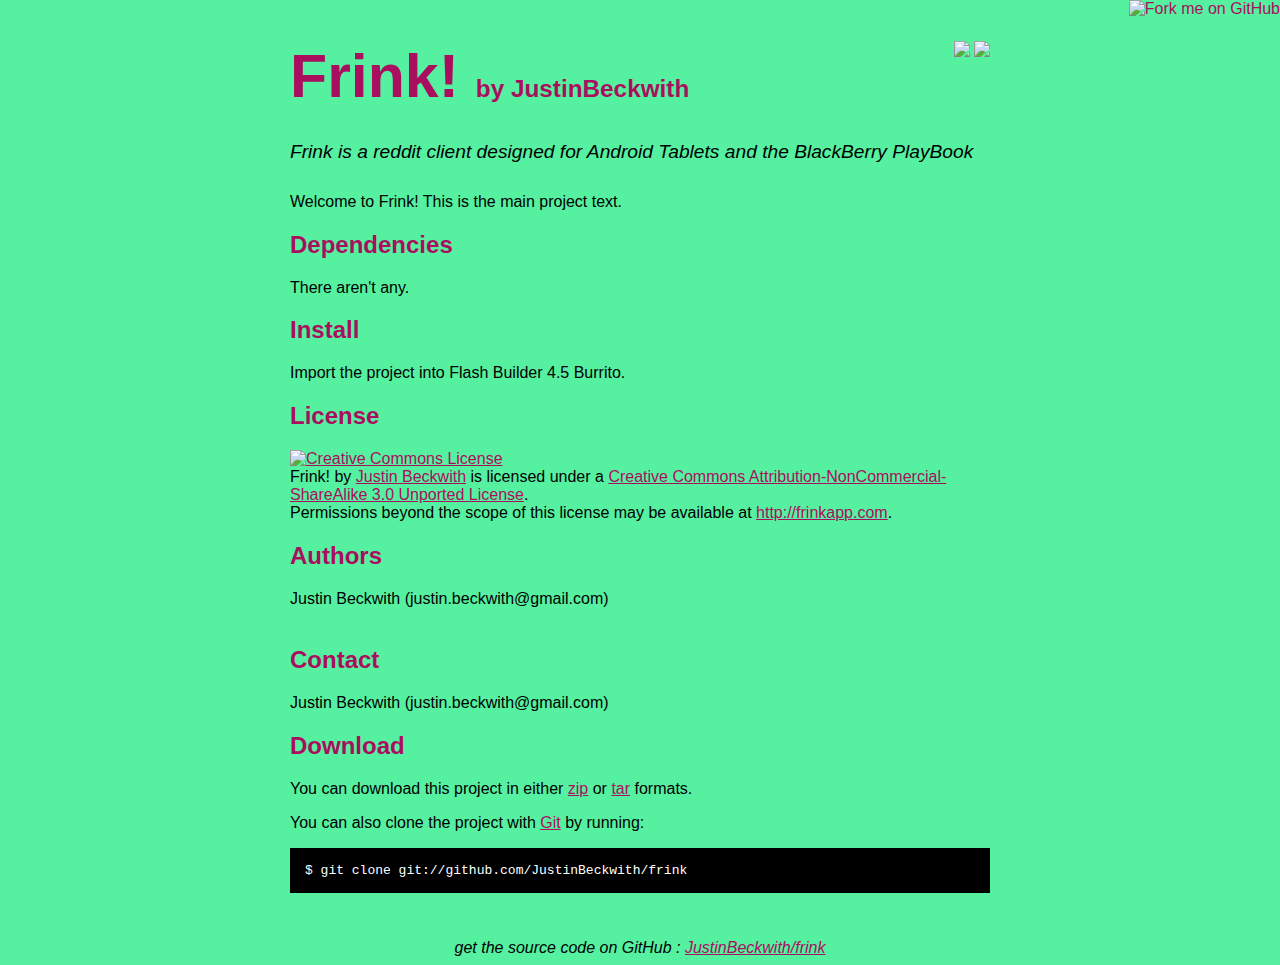
==== index.html @ d48470ff "github generated gh-pages branch" ====
<!DOCTYPE html>
<html>
<head>
  <meta charset='utf-8'>

  <title>JustinBeckwith/frink @ GitHub</title>

  <style type="text/css">
    body {
      margin-top: 1.0em;
      background-color: #55f1a1;
      font-family: Helvetica, Arial, FreeSans, san-serif;
      color: #000000;
    }
    #container {
      margin: 0 auto;
      width: 700px;
    }
    h1 { font-size: 3.8em; color: #aa0e5e; margin-bottom: 3px; }
    h1 .small { font-size: 0.4em; }
    h1 a { text-decoration: none }
    h2 { font-size: 1.5em; color: #aa0e5e; }
    h3 { text-align: center; color: #aa0e5e; }
    a { color: #aa0e5e; }
    .description { font-size: 1.2em; margin-bottom: 30px; margin-top: 30px; font-style: italic;}
    .download { float: right; }
    pre { background: #000; color: #fff; padding: 15px;}
    hr { border: 0; width: 80%; border-bottom: 1px solid #aaa}
    .footer { text-align:center; padding-top:30px; font-style: italic; }
  </style>
</head>

<body>
  <a href="http://github.com/JustinBeckwith/frink"><img style="position: absolute; top: 0; right: 0; border: 0;" src="http://s3.amazonaws.com/github/ribbons/forkme_right_darkblue_121621.png" alt="Fork me on GitHub" /></a>

  <div id="container">

    <div class="download">
      <a href="http://github.com/JustinBeckwith/frink/zipball/master">
        <img border="0" width="90" src="http://github.com/images/modules/download/zip.png"></a>
      <a href="http://github.com/JustinBeckwith/frink/tarball/master">
        <img border="0" width="90" src="http://github.com/images/modules/download/tar.png"></a>
    </div>

    <h1><a href="http://github.com/JustinBeckwith/frink">Frink!</a>
      <span class="small">by <a href="http://github.com/JustinBeckwith">JustinBeckwith</a></span></h1>

    <div class="description">
      Frink is a reddit client designed for Android Tablets and the BlackBerry PlayBook
    </div>

    <p>Welcome to Frink! 

This is the main project text.</p><h2>Dependencies</h2>
<p>There aren't any.</p>
<h2>Install</h2>
<p>Import the project into Flash Builder 4.5 Burrito.</p>
<h2>License</h2>
<p><a rel="license" href="http://creativecommons.org/licenses/by-nc-sa/3.0/"><img alt="Creative Commons License" style="border-width:0" src="http://i.creativecommons.org/l/by-nc-sa/3.0/88x31.png" /></a><br /><span xmlns:dct="http://purl.org/dc/terms/" property="dct:title">Frink!</span> by <a xmlns:cc="http://creativecommons.org/ns#" href="http://jbeckwith.com" property="cc:attributionName" rel="cc:attributionURL">Justin Beckwith</a> is licensed under a <a rel="license" href="http://creativecommons.org/licenses/by-nc-sa/3.0/">Creative Commons Attribution-NonCommercial-ShareAlike 3.0 Unported License</a>.<br />Permissions beyond the scope of this license may be available at <a xmlns:cc="http://creativecommons.org/ns#" href="http://frinkapp.com" rel="cc:morePermissions">http://frinkapp.com</a>.</p>
<h2>Authors</h2>
<p>Justin Beckwith (justin.beckwith@gmail.com)<br/><br/>      </p>
<h2>Contact</h2>
<p>Justin Beckwith (justin.beckwith@gmail.com)<br/>      </p>


    <h2>Download</h2>
    <p>
      You can download this project in either
      <a href="http://github.com/JustinBeckwith/frink/zipball/master">zip</a> or
      <a href="http://github.com/JustinBeckwith/frink/tarball/master">tar</a> formats.
    </p>
    <p>You can also clone the project with <a href="http://git-scm.com">Git</a>
      by running:
      <pre>$ git clone git://github.com/JustinBeckwith/frink</pre>
    </p>

    <div class="footer">
      get the source code on GitHub : <a href="http://github.com/JustinBeckwith/frink">JustinBeckwith/frink</a>
    </div>

  </div>

  
</body>
</html>
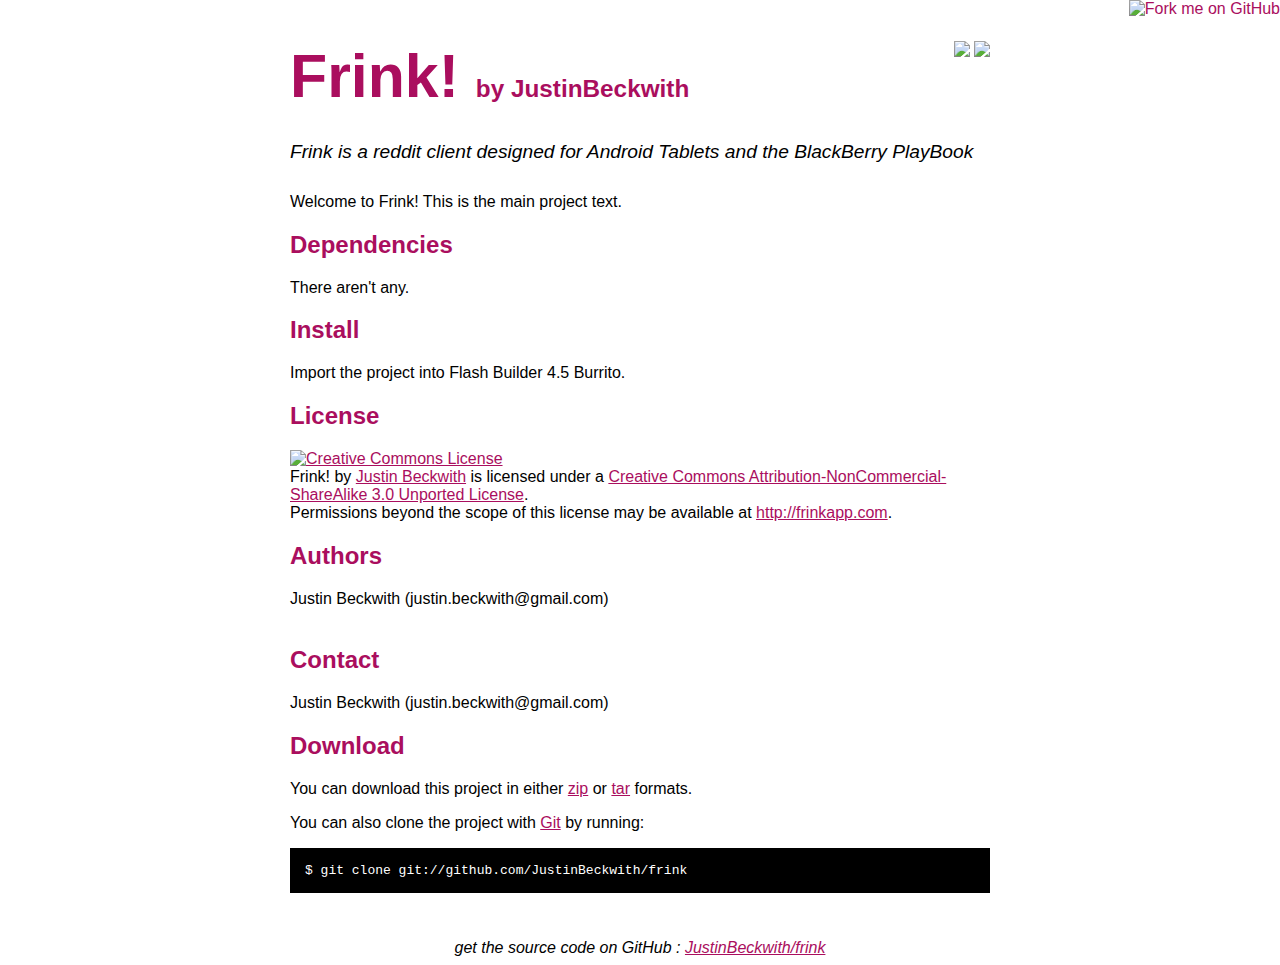
==== commit 5f225bf6: "fixed background color" ====
--- a/index.html
+++ b/index.html
@@ -2,13 +2,15 @@
 <html>
 <head>
   <meta charset='utf-8'>
+
+
 
   <title>JustinBeckwith/frink @ GitHub</title>
 
   <style type="text/css">
     body {
       margin-top: 1.0em;
-      background-color: #55f1a1;
+      background-color: #FFFFFF;
       font-family: Helvetica, Arial, FreeSans, san-serif;
       color: #000000;
     }
@@ -49,8 +51,8 @@
       Frink is a reddit client designed for Android Tablets and the BlackBerry PlayBook
     </div>
 
-    <p>Welcome to Frink! 
-
+    <p>Welcome to Frink! 
+
 This is the main project text.</p><h2>Dependencies</h2>
 <p>There aren't any.</p>
 <h2>Install</h2>
@@ -58,11 +60,11 @@
 <h2>License</h2>
 <p><a rel="license" href="http://creativecommons.org/licenses/by-nc-sa/3.0/"><img alt="Creative Commons License" style="border-width:0" src="http://i.creativecommons.org/l/by-nc-sa/3.0/88x31.png" /></a><br /><span xmlns:dct="http://purl.org/dc/terms/" property="dct:title">Frink!</span> by <a xmlns:cc="http://creativecommons.org/ns#" href="http://jbeckwith.com" property="cc:attributionName" rel="cc:attributionURL">Justin Beckwith</a> is licensed under a <a rel="license" href="http://creativecommons.org/licenses/by-nc-sa/3.0/">Creative Commons Attribution-NonCommercial-ShareAlike 3.0 Unported License</a>.<br />Permissions beyond the scope of this license may be available at <a xmlns:cc="http://creativecommons.org/ns#" href="http://frinkapp.com" rel="cc:morePermissions">http://frinkapp.com</a>.</p>
 <h2>Authors</h2>
-<p>Justin Beckwith (justin.beckwith@gmail.com)-<br/>+<p>Justin Beckwith (justin.beckwith@gmail.com)
+<br/>
 <br/>      </p>
 <h2>Contact</h2>
-<p>Justin Beckwith (justin.beckwith@gmail.com)+<p>Justin Beckwith (justin.beckwith@gmail.com)
 <br/>      </p>
 
 
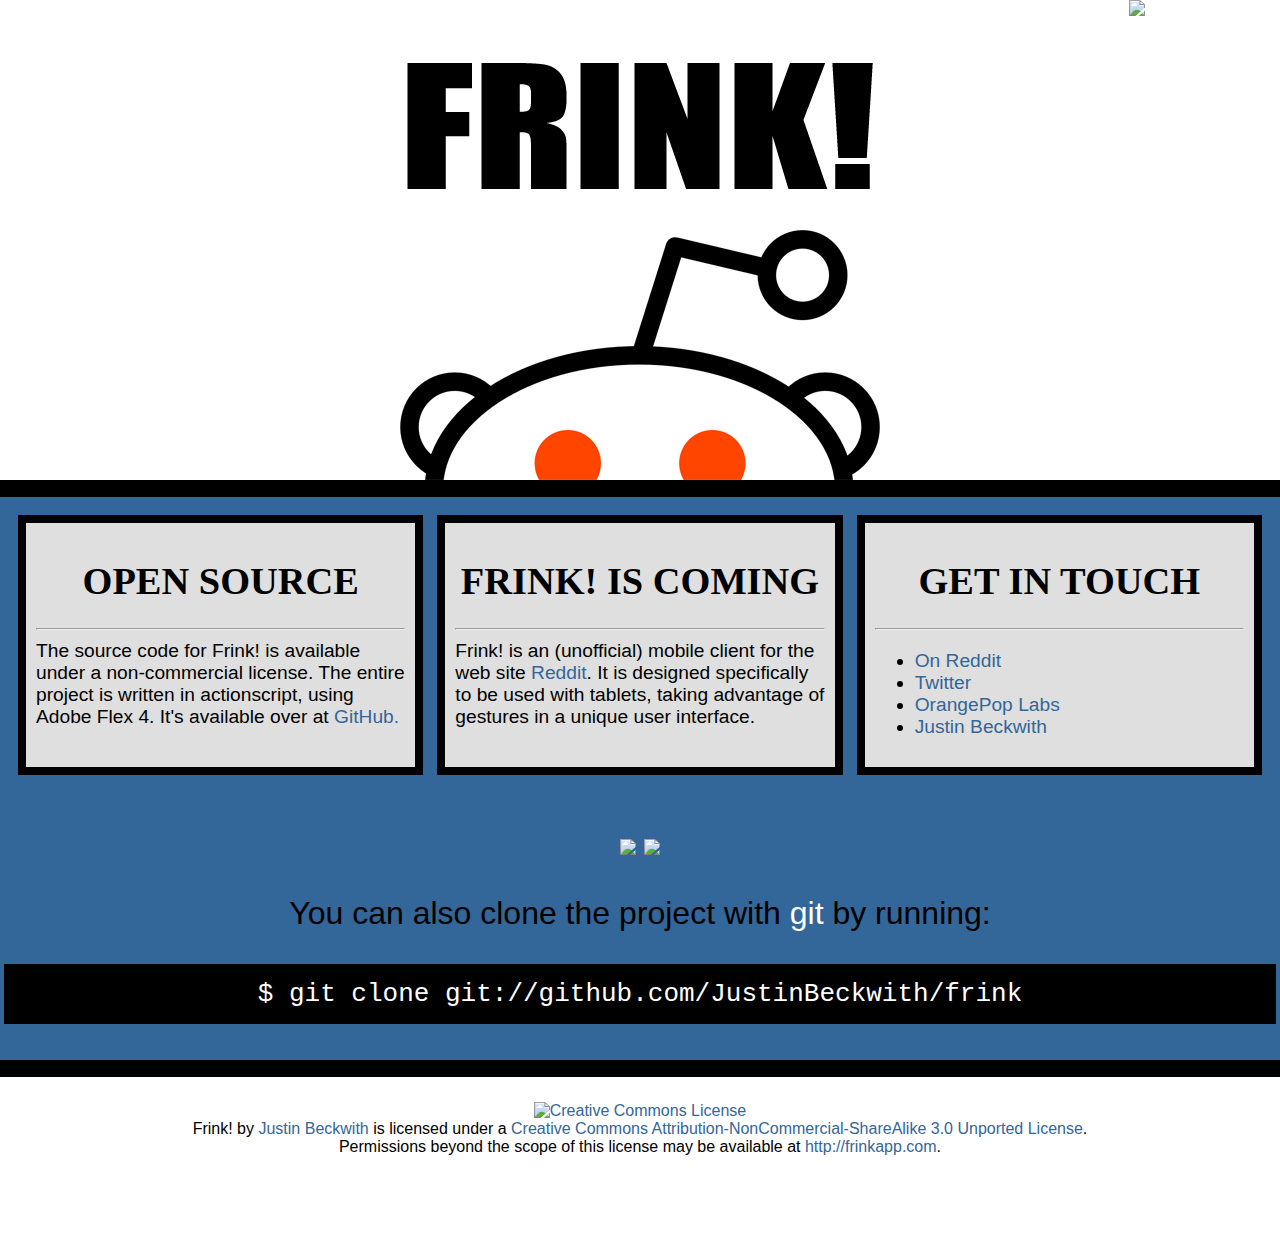
==== commit f91d8491: "updated web site to frinkapp.com layout" ====
--- a/index.html
+++ b/index.html
@@ -1,90 +1,105 @@
 <!DOCTYPE html>
-<html>
-<head>
-  <meta charset='utf-8'>
+<html lang="en">
+	<head>
+		<meta http-equiv="Content-Type" content="text/html; charset=utf-8">
+		<title>Frink! - the reddit client for tablets</title>		
+		<meta name="author" content="Justin Beckwith">
+		
+		<!-- jquery -->
+		<script src="plugins/jquery-1.5.2.min.js" type="text/javascript"></script>
 
+		<!-- coin slider -->
+		<script type="text/javascript" src="plugins/coin-slider/coin-slider.min.js"></script>
+		<link rel="stylesheet" href="plugins/coin-slider/coin-slider-styles.css" type="text/css" />
 
+		<!-- core -->
+		<link rel="stylesheet" href="styles/frink.css" />
+		<script src="scripts/frink.js" type="text/javascript"></script>
+		
+	</head>
+	<body>
+		<a href="http://github.com/JustinBeckwith/frink"><img style="position: absolute; top: 0; right: 0; border: 0;" src="http://s3.amazonaws.com/github/ribbons/forkme_right_darkblue_121621.png" alt="Fork me on GitHub" /></a>
+		<div id="top">
+			<img src="images/bigfrink.png" alt="coming soon..." />
+		</div>	
+		
+		<div id="main">
+								
+			<table cellspacing="14">
+				<tr>
+					<td class="box">
+						<h1>OPEN SOURCE</h1>
+						<hr />
+						The source code for Frink! is available under a non-commercial license.  The entire project is written in actionscript, using Adobe Flex 4. It's available over at <a href="https://github.com/JustinBeckwith/frink" target="_blank">GitHub.</a>
+					</td>
+					<td class="box">
+						<h1>FRINK! IS COMING</h1>
+						<hr />
+						Frink! is an (unofficial) mobile client for the web site <a href="http://www.reddit.com" target="_blank">Reddit</a>.  It is designed specifically to be used with tablets, taking advantage of gestures in a unique user interface.
+					</td>
+					<td class="box">
+						<h1>GET IN TOUCH</h1>
+						<hr />
+						<ul>
+							<li><a href="http://www.reddit.com/r/frinkapp" target="_blank">On Reddit</a></li>
+							<li><a href="http://twitter.com/frinkapp" target="_blank">Twitter</a></li>
+							<li><a href="http://orangepoplabs.com" target="_blank">OrangePop Labs</a></li>
+							<li><a href="http://jbeckwith.com" target="_blank">Justin Beckwith</a></li>
+						</ul>
+					</td>
+				</tr>
+			</table>
+			
+			<br />
+			
+			<div id>
+				<a href="http://github.com/JustinBeckwith/frink/zipball/master">
+					<img border="0" width="90" src="http://github.com/images/modules/download/zip.png">
+				</a>
+				<a href="http://github.com/JustinBeckwith/frink/tarball/master">
+					<img border="0" width="90" src="http://github.com/images/modules/download/tar.png">
+				</a>
+			
+				<p>
+					You can also clone the project with <a href="http://git-scm.com">git</a> by running:
+					<pre>$ git clone git://github.com/JustinBeckwith/frink</pre>
+				</p>
+			</div>
+			
+			<!--
+			<div id="slideOuter">
+				<div id="slideInner" >
+					<div id='coin-slider'>
+						<a href="#">
+							<img src='images/screenshots/posts.png' >
+							<span>Here is a list of posts</span>
+						</a>				
+						<a href="#">
+							<img src='images/screenshots/comments.png' >
+							<span>View comments from other users</span>
+						</a>	
+						<a href="#">
+							<img src='images/screenshots/post-details.png' >
+							<span>View the details of a post</span>
+						</a>	
+						<a href="#">
+							<img src='images/screenshots/subreddits.png' >
+							<span>Read individual subreddits</span>
+						</a>	
+					</div>
+				</div>
+			</div>
+			-->	
+		</div>
+		
+		<div id="footer">						
+		    
+		   <a rel="license" href="http://creativecommons.org/licenses/by-nc-sa/3.0/"><img alt="Creative Commons License" style="border-width:0" src="http://i.creativecommons.org/l/by-nc-sa/3.0/88x31.png" /></a><br /><span xmlns:dct="http://purl.org/dc/terms/" property="dct:title">Frink!</span> by <a xmlns:cc="http://creativecommons.org/ns#" href="http://jbeckwith.com" property="cc:attributionName" rel="cc:attributionURL">Justin Beckwith</a> is licensed under a <a rel="license" href="http://creativecommons.org/licenses/by-nc-sa/3.0/">Creative Commons Attribution-NonCommercial-ShareAlike 3.0 Unported License</a>.<br />Permissions beyond the scope of this license may be available at <a xmlns:cc="http://creativecommons.org/ns#" href="http://frinkapp.com" rel="cc:morePermissions">http://frinkapp.com</a>.
+		      		        		           			
+		</div>
 
-  <title>JustinBeckwith/frink @ GitHub</title>
-
-  <style type="text/css">
-    body {
-      margin-top: 1.0em;
-      background-color: #FFFFFF;
-      font-family: Helvetica, Arial, FreeSans, san-serif;
-      color: #000000;
-    }
-    #container {
-      margin: 0 auto;
-      width: 700px;
-    }
-    h1 { font-size: 3.8em; color: #aa0e5e; margin-bottom: 3px; }
-    h1 .small { font-size: 0.4em; }
-    h1 a { text-decoration: none }
-    h2 { font-size: 1.5em; color: #aa0e5e; }
-    h3 { text-align: center; color: #aa0e5e; }
-    a { color: #aa0e5e; }
-    .description { font-size: 1.2em; margin-bottom: 30px; margin-top: 30px; font-style: italic;}
-    .download { float: right; }
-    pre { background: #000; color: #fff; padding: 15px;}
-    hr { border: 0; width: 80%; border-bottom: 1px solid #aaa}
-    .footer { text-align:center; padding-top:30px; font-style: italic; }
-  </style>
-</head>
-
-<body>
-  <a href="http://github.com/JustinBeckwith/frink"><img style="position: absolute; top: 0; right: 0; border: 0;" src="http://s3.amazonaws.com/github/ribbons/forkme_right_darkblue_121621.png" alt="Fork me on GitHub" /></a>
-
-  <div id="container">
-
-    <div class="download">
-      <a href="http://github.com/JustinBeckwith/frink/zipball/master">
-        <img border="0" width="90" src="http://github.com/images/modules/download/zip.png"></a>
-      <a href="http://github.com/JustinBeckwith/frink/tarball/master">
-        <img border="0" width="90" src="http://github.com/images/modules/download/tar.png"></a>
-    </div>
-
-    <h1><a href="http://github.com/JustinBeckwith/frink">Frink!</a>
-      <span class="small">by <a href="http://github.com/JustinBeckwith">JustinBeckwith</a></span></h1>
-
-    <div class="description">
-      Frink is a reddit client designed for Android Tablets and the BlackBerry PlayBook
-    </div>
-
-    <p>Welcome to Frink! 
-
-This is the main project text.</p><h2>Dependencies</h2>
-<p>There aren't any.</p>
-<h2>Install</h2>
-<p>Import the project into Flash Builder 4.5 Burrito.</p>
-<h2>License</h2>
-<p><a rel="license" href="http://creativecommons.org/licenses/by-nc-sa/3.0/"><img alt="Creative Commons License" style="border-width:0" src="http://i.creativecommons.org/l/by-nc-sa/3.0/88x31.png" /></a><br /><span xmlns:dct="http://purl.org/dc/terms/" property="dct:title">Frink!</span> by <a xmlns:cc="http://creativecommons.org/ns#" href="http://jbeckwith.com" property="cc:attributionName" rel="cc:attributionURL">Justin Beckwith</a> is licensed under a <a rel="license" href="http://creativecommons.org/licenses/by-nc-sa/3.0/">Creative Commons Attribution-NonCommercial-ShareAlike 3.0 Unported License</a>.<br />Permissions beyond the scope of this license may be available at <a xmlns:cc="http://creativecommons.org/ns#" href="http://frinkapp.com" rel="cc:morePermissions">http://frinkapp.com</a>.</p>
-<h2>Authors</h2>
-<p>Justin Beckwith (justin.beckwith@gmail.com)
-<br/>
-<br/>      </p>
-<h2>Contact</h2>
-<p>Justin Beckwith (justin.beckwith@gmail.com)
-<br/>      </p>
-
-
-    <h2>Download</h2>
-    <p>
-      You can download this project in either
-      <a href="http://github.com/JustinBeckwith/frink/zipball/master">zip</a> or
-      <a href="http://github.com/JustinBeckwith/frink/tarball/master">tar</a> formats.
-    </p>
-    <p>You can also clone the project with <a href="http://git-scm.com">Git</a>
-      by running:
-      <pre>$ git clone git://github.com/JustinBeckwith/frink</pre>
-    </p>
-
-    <div class="footer">
-      get the source code on GitHub : <a href="http://github.com/JustinBeckwith/frink">JustinBeckwith/frink</a>
-    </div>
-
-  </div>
-
-  
-</body>
+		 
+			    
+			
+	</body>
 </html>
--- a/plugins/coin-slider/coin-slider-styles.css
+++ b/plugins/coin-slider/coin-slider-styles.css
@@ -0,0 +1,17 @@
+/*
+	Coin Slider jQuery plugin CSS styles
+	http://workshop.rs/projects/coin-slider
+*/
+
+
+.coin-slider { overflow: hidden; zoom: 1; position: relative; }
+.coin-slider a{ text-decoration: none; outline: none; border: none; }
+
+.cs-buttons { font-size: 0px; padding: 10px; float: left; }
+.cs-buttons a { margin-left: 5px; height: 10px; width: 10px; float: left; border: 1px solid #B8C4CF; color: #B8C4CF; text-indent: -1000px; }
+.cs-active { background-color: #B8C4CF; color: #FFFFFF; }
+
+.cs-title { width: 545px; padding: 10px; background-color: #000000; color: #FFFFFF; }
+
+.cs-prev, 
+.cs-next { background-color: #000000; color: #FFFFFF; padding: 0px 10px; }
--- a/styles/frink.css
+++ b/styles/frink.css
@@ -0,0 +1,103 @@
+
+
+/*--------------------------------------------------------------------------
+--
+-- MAIN
+--
+--------------------------------------------------------------------------*/
+
+body {
+	font-family: verdana, arial;
+	margin: 0px;
+	padding: 0px;
+	background-color: #FFFFFF;
+}
+
+pre { 
+	background: #000; 
+	color: #fff; 
+	padding: 15px;
+}
+
+a {
+	text-decoration: none;
+	color: #fff;
+}
+
+a:hover {
+	text-decoration: underline;
+}
+
+#top {
+	background-color: #FFFFFF;
+	text-align: center;
+}
+
+#top img {
+	margin-right: auto;
+	margin-left: auto;
+	display: block;
+}
+
+#main {
+	border-bottom: 17px solid #000000;
+	border-top: 17px solid #000000;
+	font-size: 2em;
+	padding: 4px;
+	text-align: center;
+	vertical-align: top;
+	background-color: #336699;
+}
+
+#footer {
+	margin-top: 25px;
+	min-height: 150px;
+	text-align:center;
+}
+
+#footer a {
+	color: #336699;
+}
+
+#main table {
+	width: 100%;
+	border: none;
+}
+
+.box {
+	vertical-align: top;
+	margin: 10px;
+	text-align: left;
+	width: 25%;
+	border: 8px solid #000000;
+	background-color: #DFDFDF;
+	color: #000000;
+	padding: 10px;
+	font-size: 0.6em;
+}
+
+.box h1 {
+	font-size: 2em;
+	font-weight: bold;
+	text-align: center;
+	font-family: impact;
+	text-transform: capitalize;
+}
+
+
+.box a {
+	color: #336699;
+}
+
+#slideOuter {
+	margin: 10px;
+	border: 8px solid #000000; 
+	background-color: #CCCCCC;
+}
+
+#slideInner {
+	width:1104px; 
+	margin-right: auto; 
+	margin-left: auto;
+}
+
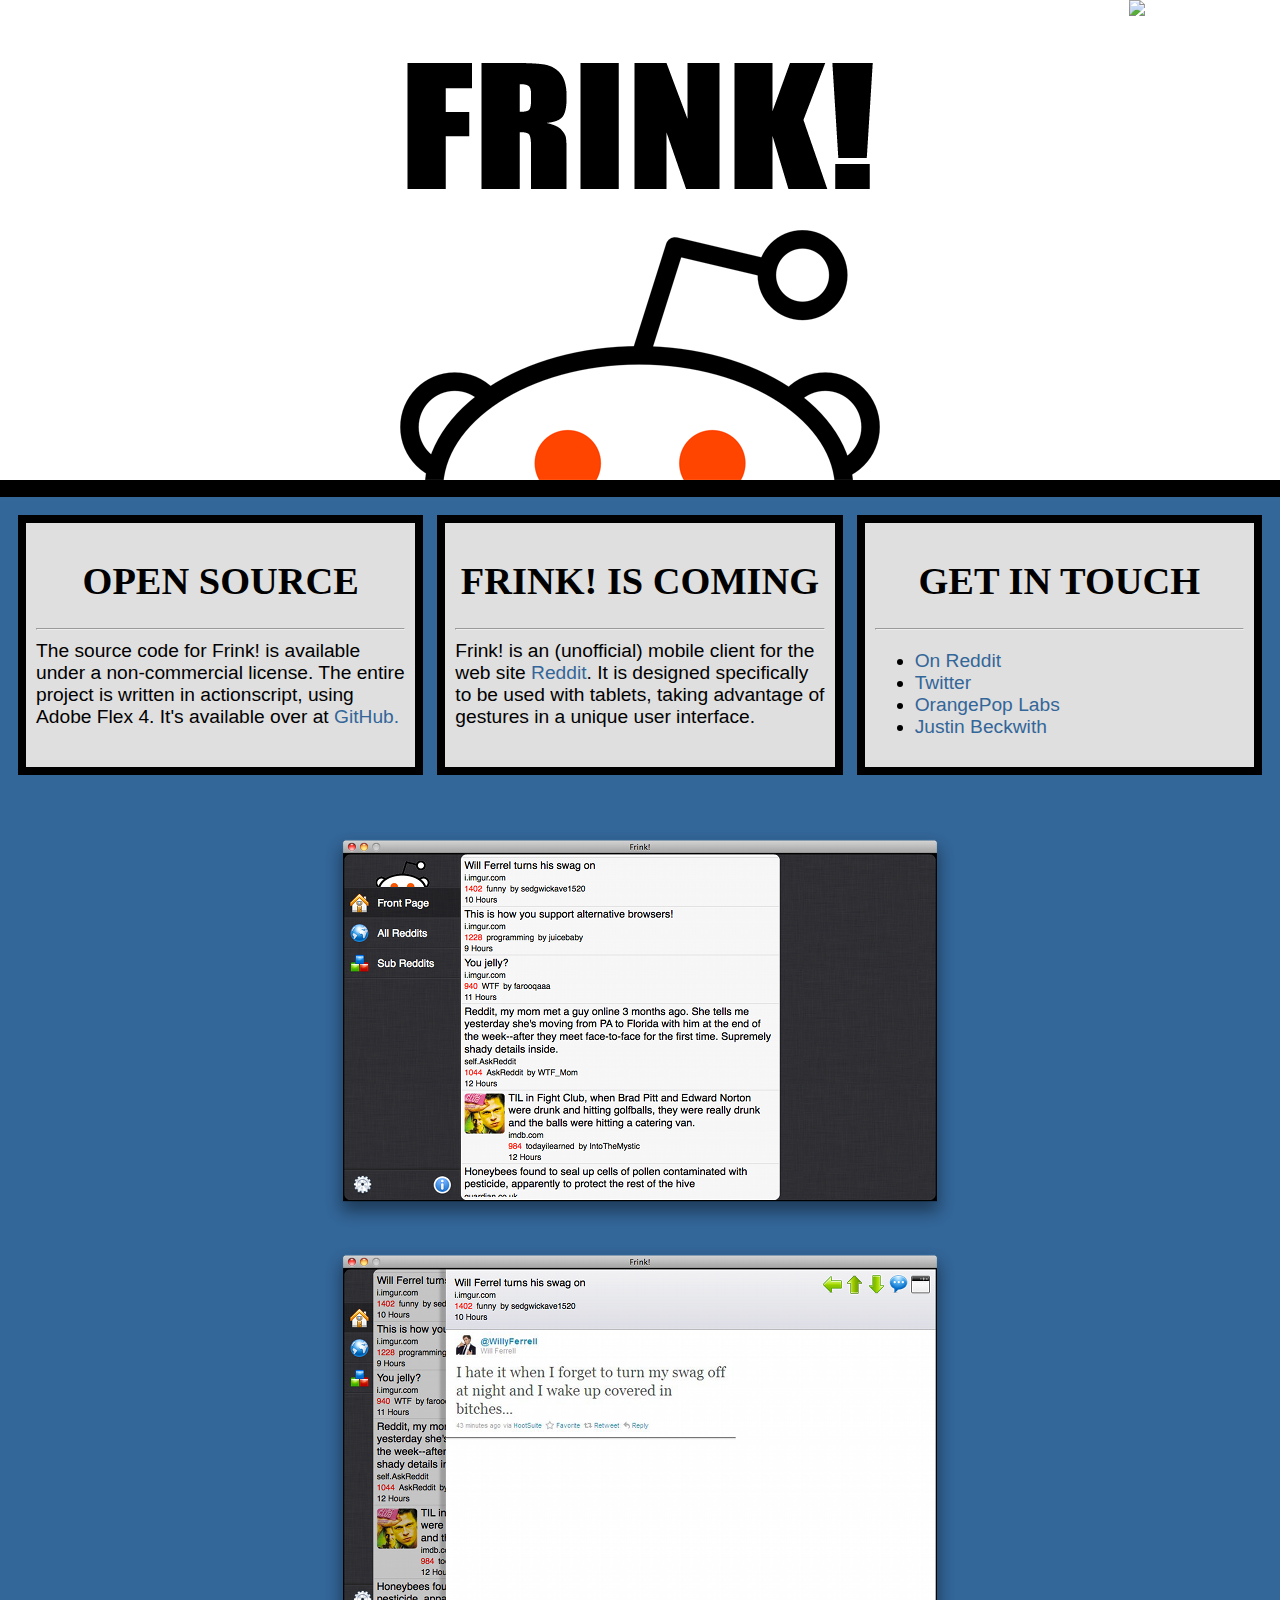
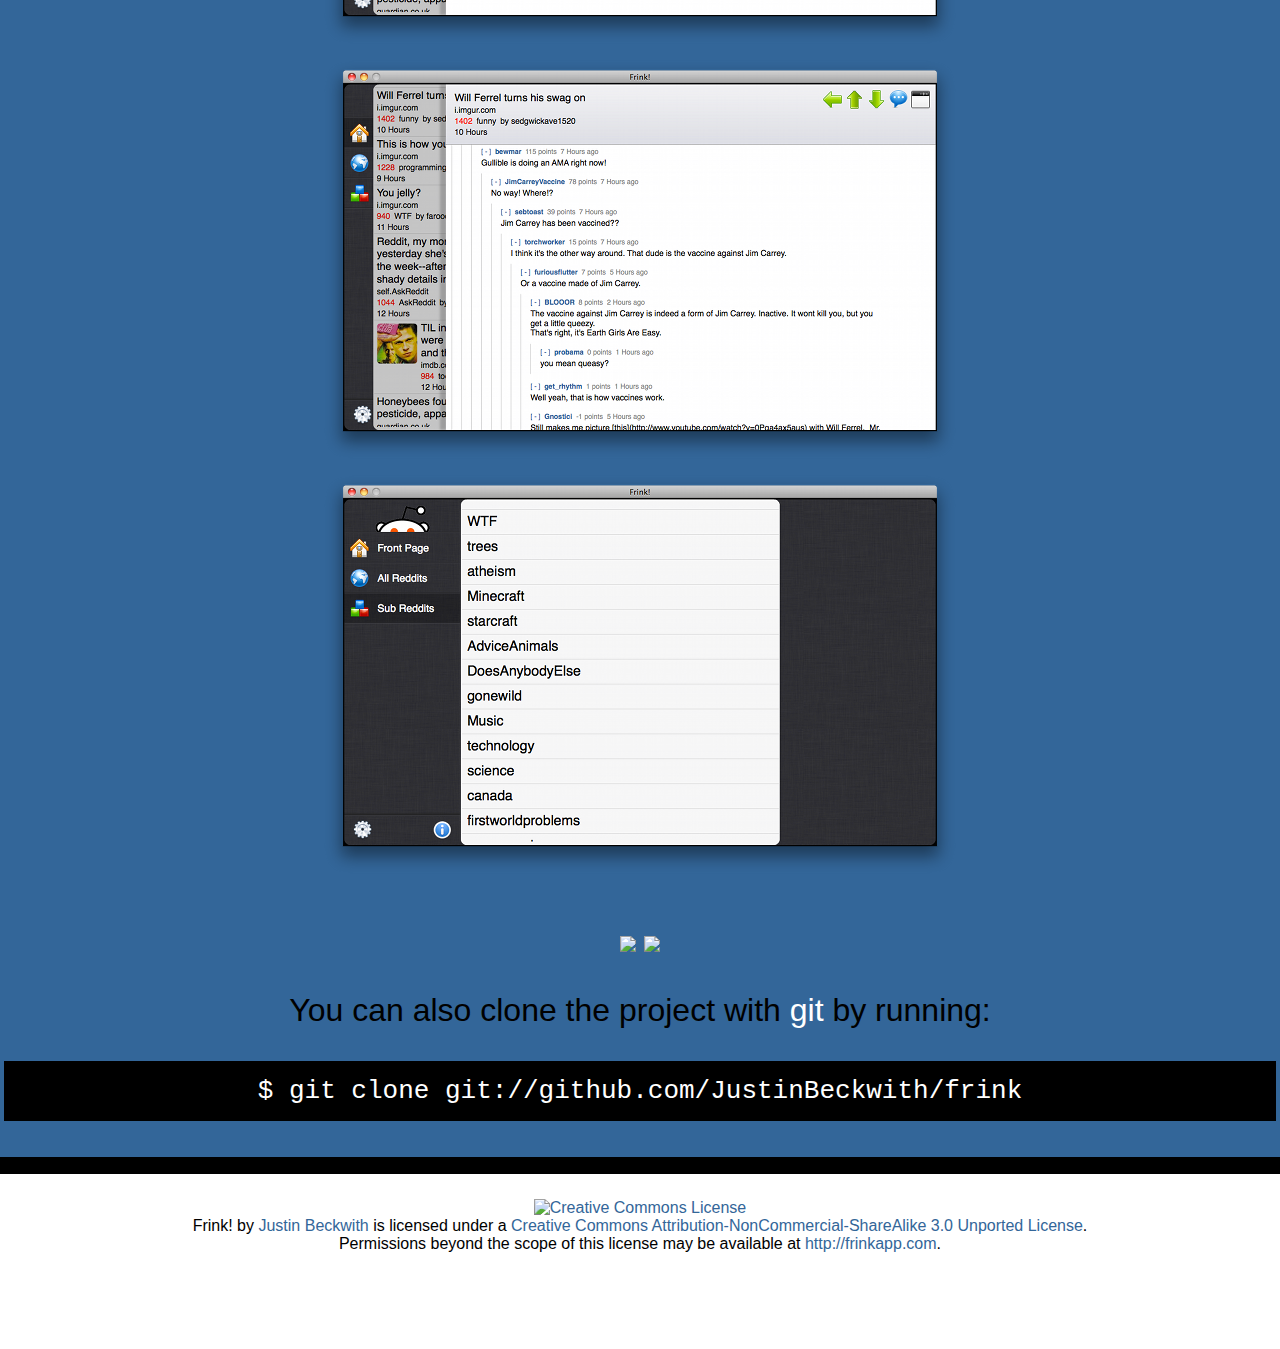
==== commit 6566463c: "added screenshots to website" ====
--- a/index.html
+++ b/index.html
@@ -8,9 +8,9 @@
 		<!-- jquery -->
 		<script src="plugins/jquery-1.5.2.min.js" type="text/javascript"></script>
 
-		<!-- coin slider -->
-		<script type="text/javascript" src="plugins/coin-slider/coin-slider.min.js"></script>
-		<link rel="stylesheet" href="plugins/coin-slider/coin-slider-styles.css" type="text/css" />
+		<!-- nivo slider -->
+		<script type="text/javascript" src="plugins/nivo-slider/jquery.nivo.slider.pack.js"></script>
+		<link rel="stylesheet" href="plugins/nivo-slider/nivo-slider.css" type="text/css" />
 
 		<!-- core -->
 		<link rel="stylesheet" href="styles/frink.css" />
@@ -51,6 +51,16 @@
 			</table>
 			
 			<br />
+			<div id="slideOuter">
+				<div id="slideInner">
+			    	<img src="images/screenshots/posts640.png" alt="view a list of posts!" />
+					<img src="images/screenshots/post-details640.png" alt="view the details of a post!" />
+			    	<img src="images/screenshots/comments640.png" alt="view a list of comments!" title="view a list of comments!" />
+			    	<img src="images/screenshots/subreddits640.png" alt="view a list of subreddits!" />
+				</div>
+			</div>
+			
+			<br />
 			
 			<div id>
 				<a href="http://github.com/JustinBeckwith/frink/zipball/master">
@@ -66,30 +76,8 @@
 				</p>
 			</div>
 			
-			<!--
-			<div id="slideOuter">
-				<div id="slideInner" >
-					<div id='coin-slider'>
-						<a href="#">
-							<img src='images/screenshots/posts.png' >
-							<span>Here is a list of posts</span>
-						</a>				
-						<a href="#">
-							<img src='images/screenshots/comments.png' >
-							<span>View comments from other users</span>
-						</a>	
-						<a href="#">
-							<img src='images/screenshots/post-details.png' >
-							<span>View the details of a post</span>
-						</a>	
-						<a href="#">
-							<img src='images/screenshots/subreddits.png' >
-							<span>Read individual subreddits</span>
-						</a>	
-					</div>
-				</div>
-			</div>
-			-->	
+			
+			
 		</div>
 		
 		<div id="footer">						
--- a/styles/frink.css
+++ b/styles/frink.css
@@ -90,13 +90,10 @@
 }
 
 #slideOuter {
-	margin: 10px;
-	border: 8px solid #000000; 
-	background-color: #CCCCCC;
+	
 }
 
 #slideInner {
-	width:1104px; 
 	margin-right: auto; 
 	margin-left: auto;
 }
